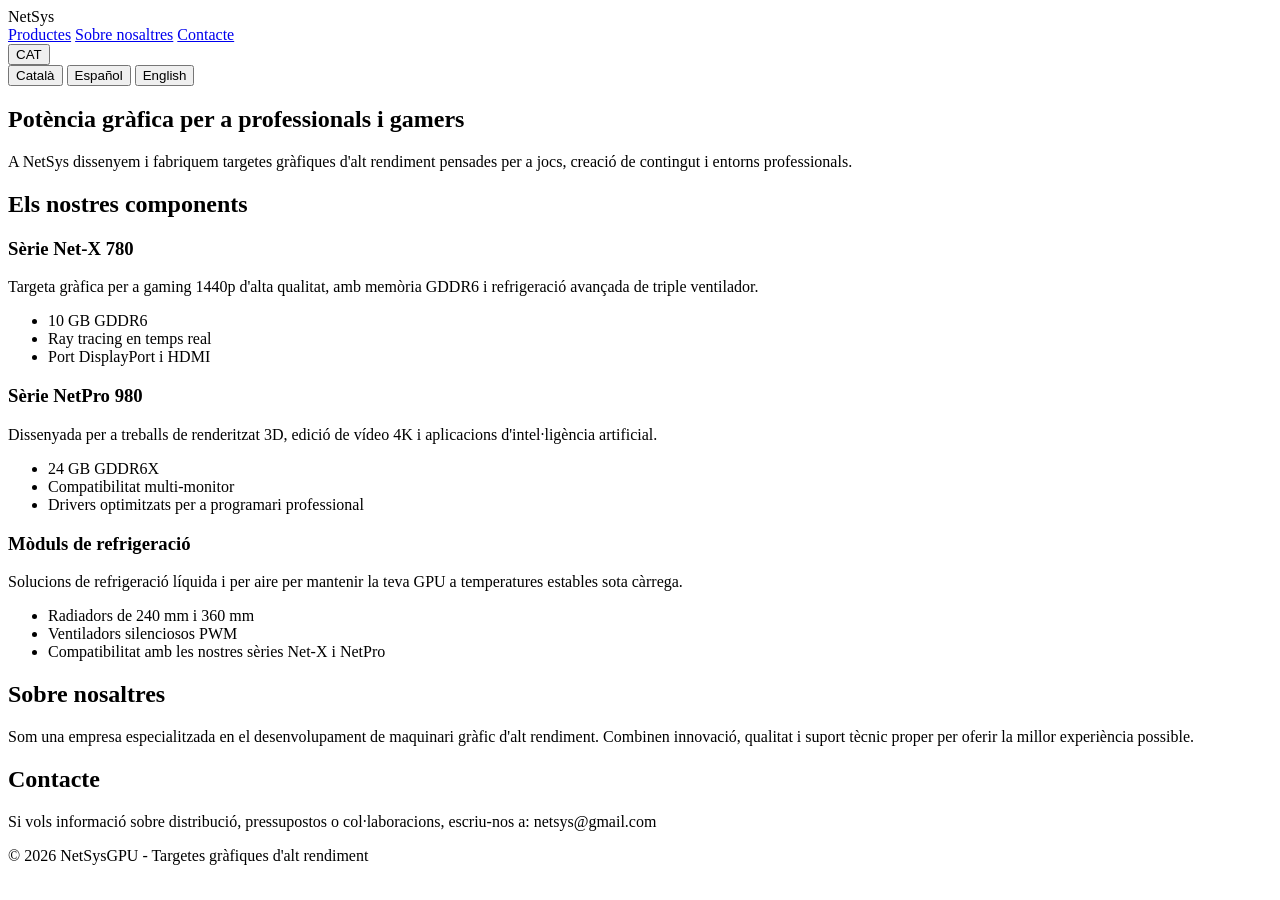
==== pagina.html @ 95e4061a "primera subida" ====
<!DOCTYPE html>
<html lang="ca">
<head>
    <meta charset="UTF-8">
    <title>NetSys - Targetes gràfiques d'alt rendiment</title>
    <link rel="stylesheet" href="ESTILOSPROYECTO.css">
</head>
<body>
    <header class="main-header">
        <div class="header-left">
            <span class="logo">NetSys</span>
            <nav class="main-nav">
                <a href="#productes"
                   data-ca="Productes" data-es="Productos" data-en="Products"
                >Productes</a>
                <a href="#sobre-nosaltres"
                   data-ca="Sobre nosaltres" data-es="Sobre nosotros" data-en="About us"
                >Sobre nosaltres</a>
                <a href="#contacte"
                   data-ca="Contacte" data-es="Contacto" data-en="Contact"
                >Contacte</a>
            </nav>
        </div>
        <div class="header-right">

            <div class="lang-select">
                <button class="lang-switch" type="button" id="langToggle">CAT</button>
                <div class="lang-options" id="langOptions">
                    <button class="lang-option active" data-lang="ca">Català</button>
                    <button class="lang-option" data-lang="es">Español</button>
                    <button class="lang-option" data-lang="en">English</button>
                </div>
            </div>
        </div>
    </header>

    <main>
        <section class="hero">
            <div class="hero-text">
                <h1
                    data-ca="Potència gràfica per a professionals i gamers"
                    data-es="Potencia gráfica para profesionales y gamers"
                    data-en="Graphics power for professionals and gamers"
                >
                    Potència gràfica per a professionals i gamers
                </h1>
                <p
                    data-ca="A NetSys dissenyem i fabriquem targetes gràfiques d'alt rendiment pensades per a jocs, creació de contingut i entorns professionals."
                    data-es="En NetSys diseñamos y fabricamos tarjetas gráficas de alto rendimiento pensadas para juegos, creación de contenido y entornos profesionales."
                    data-en="At NetSys we design and manufacture high-performance graphics cards for gaming, content creation, and professional environments."
                >
                    A NetSys dissenyem i fabriquem targetes gràfiques d'alt rendiment
                    pensades per a jocs, creació de contingut i entorns professionals.
                </p>
            </div>
        </section>

        <section id="productes" class="section">
            <h2
                data-ca="Els nostres components"
                data-es="Nuestros componentes"
                data-en="Our components"
            >Els nostres components</h2>
            <div class="cards-grid">
                <article class="card">
                    <h3
                        data-ca="Sèrie Net-X 780"
                        data-es="Serie Net-X 780"
                        data-en="Net-X 780 Series"
                    >Sèrie Net-X 780</h3>
                    <p
                        data-ca="Targeta gràfica per a gaming 1440p d'alta qualitat, amb memòria GDDR6 i refrigeració avançada de triple ventilador."
                        data-es="Tarjeta gráfica para gaming 1440p de alta calidad, con memoria GDDR6 y refrigeración avanzada de triple ventilador."
                        data-en="High-quality 1440p gaming graphics card with GDDR6 memory and advanced triple-fan cooling."
                    >
                        Targeta gràfica per a gaming 1440p d'alta qualitat, amb memòria GDDR6
                        i refrigeració avançada de triple ventilador.
                    </p>
                    <ul class="spec-list">
                        <li data-ca="10 GB GDDR6" data-es="10 GB GDDR6" data-en="10 GB GDDR6">10 GB GDDR6</li>
                        <li data-ca="Ray tracing en temps real" data-es="Ray tracing en tiempo real" data-en="Real-time ray tracing">Ray tracing en temps real</li>
                        <li data-ca="Port DisplayPort i HDMI" data-es="Puerto DisplayPort y HDMI" data-en="DisplayPort and HDMI ports">Port DisplayPort i HDMI</li>
                    </ul>
                </article>

                <article class="card">
                    <h3
                        data-ca="Sèrie NetPro 980"
                        data-es="Serie NetPro 980"
                        data-en="NetPro 980 Series"
                    >Sèrie NetPro 980</h3>
                    <p
                        data-ca="Dissenyada per a treballs de renderitzat 3D, edició de vídeo 4K i aplicacions d'intel·ligència artificial."
                        data-es="Diseñada para trabajos de renderizado 3D, edición de vídeo 4K y aplicaciones de inteligencia artificial."
                        data-en="Designed for 3D rendering, 4K video editing, and AI applications."
                    >
                        Dissenyada per a treballs de renderitzat 3D, edició de vídeo 4K
                        i aplicacions d'intel·ligència artificial.
                    </p>
                    <ul class="spec-list">
                        <li data-ca="24 GB GDDR6X" data-es="24 GB GDDR6X" data-en="24 GB GDDR6X">24 GB GDDR6X</li>
                        <li data-ca="Compatibilitat multi-monitor" data-es="Compatibilidad multi-monitor" data-en="Multi-monitor support">Compatibilitat multi-monitor</li>
                        <li data-ca="Drivers optimitzats per a programari professional" data-es="Drivers optimizados para software profesional" data-en="Optimized drivers for professional software">Drivers optimitzats per a programari professional</li>
                    </ul>
                </article>

                <article class="card">
                    <h3
                        data-ca="Mòduls de refrigeració"
                        data-es="Módulos de refrigeración"
                        data-en="Cooling modules"
                    >Mòduls de refrigeració</h3>
                    <p
                        data-ca="Solucions de refrigeració líquida i per aire per mantenir la teva GPU a temperatures estables sota càrrega."
                        data-es="Soluciones de refrigeración líquida y por aire para mantener tu GPU a temperaturas estables bajo carga."
                        data-en="Liquid and air cooling solutions to keep your GPU at stable temperatures under load."
                    >
                        Solucions de refrigeració líquida i per aire per mantenir la teva GPU
                        a temperatures estables sota càrrega.
                    </p>
                    <ul class="spec-list">
                        <li data-ca="Radiadors de 240 mm i 360 mm" data-es="Radiadores de 240 mm y 360 mm" data-en="240 mm and 360 mm radiators">Radiadors de 240 mm i 360 mm</li>
                        <li data-ca="Ventiladors silenciosos PWM" data-es="Ventiladores silenciosos PWM" data-en="Quiet PWM fans">Ventiladors silenciosos PWM</li>
                        <li data-ca="Compatibilitat amb les nostres sèries Net-X i NetPro" data-es="Compatibilidad con nuestras series Net-X y NetPro" data-en="Compatible with Net-X and NetPro series">Compatibilitat amb les nostres sèries NovaX i NovaPro</li>
                    </ul>
                </article>
            </div>
        </section>

        <section id="sobre-nosaltres" class="section">
            <h2
                data-ca="Sobre nosaltres"
                data-es="Sobre nosotros"
                data-en="About us"
            >Sobre nosaltres</h2>
            <p
                data-ca="Som una empresa especialitzada en el desenvolupament de maquinari gràfic d'alt rendiment. Combinen innovació, qualitat i suport tècnic proper per oferir la millor experiència possible."
                data-es="Somos una empresa especializada en el desarrollo de hardware gráfico de alto rendimiento. Combinamos innovación, calidad y soporte técnico cercano para ofrecer la mejor experiencia posible."
                data-en="We are a company specialized in high-performance graphics hardware development. We combine innovation, quality, and close technical support to deliver the best possible experience."
            >
                Som una empresa especialitzada en el desenvolupament
                de maquinari gràfic d'alt rendiment. Combinen innovació, qualitat
                i suport tècnic proper per oferir la millor experiència possible.
            </p>
        </section>

        <section id="contacte" class="section">
            <h2
                data-ca="Contacte"
                data-es="Contacto"
                data-en="Contact"
            >Contacte</h2>
            <p
                data-ca="Si vols informació sobre distribució, pressupostos o col·laboracions, escriu-nos a: netsys@gmail.com"
                data-es="Si quieres información sobre distribución, presupuestos o colaboraciones, escríbenos a: netsys@gmail.com"
                data-en="For distribution info, quotes, or collaborations, email us at: netsys@gmail.com"
            >
                Si vols informació sobre distribució, pressupostos o col·laboracions,
                escriu-nos a: <strong>netsys@gmail.com</strong>
            </p>
        </section>
    </main>

    <footer class="main-footer">
        <p
            data-ca="© 2026 NetSysGPU - Targetes gràfiques d'alt rendiment"
            data-es="© 2026 NetSysGPU - Tarjetas gráficas de alto rendimiento"
            data-en="© 2026 NetSysGPU - High-performance graphics cards"
        >
            © 2026 NetSysGPU - Targetes gràfiques d'alt rendiment
        </p>
    </footer>

    <script>

        function aplicarIdioma(idioma) {
            document.documentElement.lang = idioma;
            

            document.getElementById('langToggle').textContent = 
                idioma === 'ca' ? 'CAT' : 
                idioma === 'es' ? 'ES' : 'EN';
            

            document.querySelectorAll('.lang-option').forEach(btn => {
                btn.classList.toggle('active', btn.dataset.lang === idioma);
            });
            

            document.querySelectorAll('[data-ca]').forEach(el => {
                el.textContent = el.dataset.ca;
            });
            
            if (idioma === 'es') {
                document.querySelectorAll('[data-es]').forEach(el => {
                    el.textContent = el.dataset.es;
                });
            } else if (idioma === 'en') {
                document.querySelectorAll('[data-en]').forEach(el => {
                    el.textContent = el.dataset.en;
                });
            }
        }

        function initIdioma() {
            const idiomaGuardat = localStorage.getItem('idiomaNetSys') || 'ca';
            aplicarIdioma(idiomaGuardat);
        }


        document.getElementById('langToggle').addEventListener('click', function(e) {
            e.stopPropagation();
            document.getElementById('langOptions').classList.toggle('show');
        });


        document.querySelectorAll('.lang-option').forEach(btn => {
            btn.addEventListener('click', function() {
                const lang = this.dataset.lang;
                localStorage.setItem('idiomaNetSys', lang);
                aplicarIdioma(lang);
                document.getElementById('langOptions').classList.remove('show');
            });
        });


        document.addEventListener('click', () => {
            document.getElementById('langOptions').classList.remove('show');
        });


        initIdioma();
    </script>
</body>
</html>
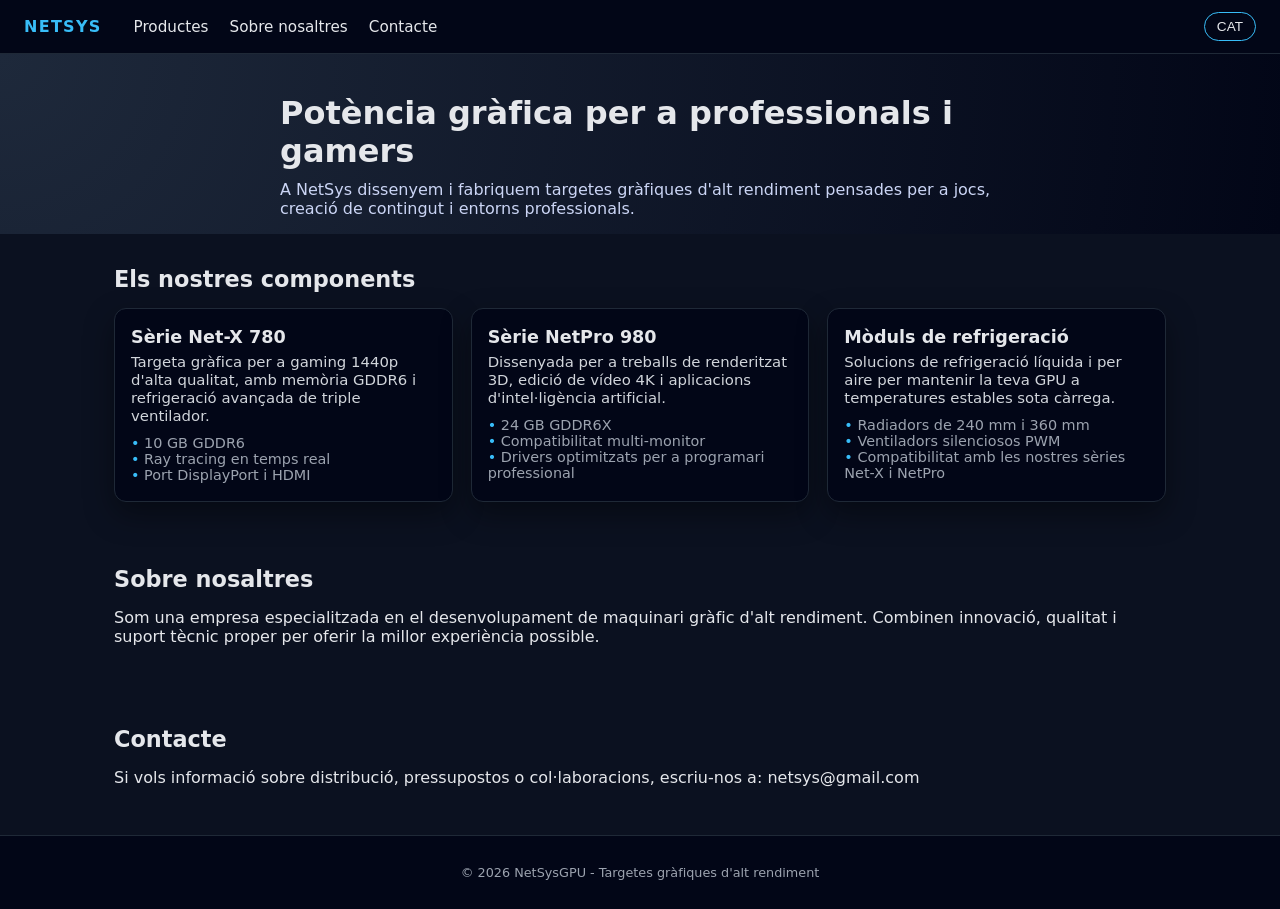
==== commit 684551c4: "Create pagina.html" ====
--- a/pagina.html
+++ b/pagina.html
@@ -1,235 +1,235 @@
-<!DOCTYPE html>
-<html lang="ca">
-<head>
-    <meta charset="UTF-8">
-    <title>NetSys - Targetes gràfiques d'alt rendiment</title>
-    <link rel="stylesheet" href="ESTILOSPROYECTO.css">
-</head>
-<body>
-    <header class="main-header">
-        <div class="header-left">
-            <span class="logo">NetSys</span>
-            <nav class="main-nav">
-                <a href="#productes"
-                   data-ca="Productes" data-es="Productos" data-en="Products"
-                >Productes</a>
-                <a href="#sobre-nosaltres"
-                   data-ca="Sobre nosaltres" data-es="Sobre nosotros" data-en="About us"
-                >Sobre nosaltres</a>
-                <a href="#contacte"
-                   data-ca="Contacte" data-es="Contacto" data-en="Contact"
-                >Contacte</a>
-            </nav>
-        </div>
-        <div class="header-right">
-
-            <div class="lang-select">
-                <button class="lang-switch" type="button" id="langToggle">CAT</button>
-                <div class="lang-options" id="langOptions">
-                    <button class="lang-option active" data-lang="ca">Català</button>
-                    <button class="lang-option" data-lang="es">Español</button>
-                    <button class="lang-option" data-lang="en">English</button>
-                </div>
-            </div>
-        </div>
-    </header>
-
-    <main>
-        <section class="hero">
-            <div class="hero-text">
-                <h1
-                    data-ca="Potència gràfica per a professionals i gamers"
-                    data-es="Potencia gráfica para profesionales y gamers"
-                    data-en="Graphics power for professionals and gamers"
-                >
-                    Potència gràfica per a professionals i gamers
-                </h1>
-                <p
-                    data-ca="A NetSys dissenyem i fabriquem targetes gràfiques d'alt rendiment pensades per a jocs, creació de contingut i entorns professionals."
-                    data-es="En NetSys diseñamos y fabricamos tarjetas gráficas de alto rendimiento pensadas para juegos, creación de contenido y entornos profesionales."
-                    data-en="At NetSys we design and manufacture high-performance graphics cards for gaming, content creation, and professional environments."
-                >
-                    A NetSys dissenyem i fabriquem targetes gràfiques d'alt rendiment
-                    pensades per a jocs, creació de contingut i entorns professionals.
-                </p>
-            </div>
-        </section>
-
-        <section id="productes" class="section">
-            <h2
-                data-ca="Els nostres components"
-                data-es="Nuestros componentes"
-                data-en="Our components"
-            >Els nostres components</h2>
-            <div class="cards-grid">
-                <article class="card">
-                    <h3
-                        data-ca="Sèrie Net-X 780"
-                        data-es="Serie Net-X 780"
-                        data-en="Net-X 780 Series"
-                    >Sèrie Net-X 780</h3>
-                    <p
-                        data-ca="Targeta gràfica per a gaming 1440p d'alta qualitat, amb memòria GDDR6 i refrigeració avançada de triple ventilador."
-                        data-es="Tarjeta gráfica para gaming 1440p de alta calidad, con memoria GDDR6 y refrigeración avanzada de triple ventilador."
-                        data-en="High-quality 1440p gaming graphics card with GDDR6 memory and advanced triple-fan cooling."
-                    >
-                        Targeta gràfica per a gaming 1440p d'alta qualitat, amb memòria GDDR6
-                        i refrigeració avançada de triple ventilador.
-                    </p>
-                    <ul class="spec-list">
-                        <li data-ca="10 GB GDDR6" data-es="10 GB GDDR6" data-en="10 GB GDDR6">10 GB GDDR6</li>
-                        <li data-ca="Ray tracing en temps real" data-es="Ray tracing en tiempo real" data-en="Real-time ray tracing">Ray tracing en temps real</li>
-                        <li data-ca="Port DisplayPort i HDMI" data-es="Puerto DisplayPort y HDMI" data-en="DisplayPort and HDMI ports">Port DisplayPort i HDMI</li>
-                    </ul>
-                </article>
-
-                <article class="card">
-                    <h3
-                        data-ca="Sèrie NetPro 980"
-                        data-es="Serie NetPro 980"
-                        data-en="NetPro 980 Series"
-                    >Sèrie NetPro 980</h3>
-                    <p
-                        data-ca="Dissenyada per a treballs de renderitzat 3D, edició de vídeo 4K i aplicacions d'intel·ligència artificial."
-                        data-es="Diseñada para trabajos de renderizado 3D, edición de vídeo 4K y aplicaciones de inteligencia artificial."
-                        data-en="Designed for 3D rendering, 4K video editing, and AI applications."
-                    >
-                        Dissenyada per a treballs de renderitzat 3D, edició de vídeo 4K
-                        i aplicacions d'intel·ligència artificial.
-                    </p>
-                    <ul class="spec-list">
-                        <li data-ca="24 GB GDDR6X" data-es="24 GB GDDR6X" data-en="24 GB GDDR6X">24 GB GDDR6X</li>
-                        <li data-ca="Compatibilitat multi-monitor" data-es="Compatibilidad multi-monitor" data-en="Multi-monitor support">Compatibilitat multi-monitor</li>
-                        <li data-ca="Drivers optimitzats per a programari professional" data-es="Drivers optimizados para software profesional" data-en="Optimized drivers for professional software">Drivers optimitzats per a programari professional</li>
-                    </ul>
-                </article>
-
-                <article class="card">
-                    <h3
-                        data-ca="Mòduls de refrigeració"
-                        data-es="Módulos de refrigeración"
-                        data-en="Cooling modules"
-                    >Mòduls de refrigeració</h3>
-                    <p
-                        data-ca="Solucions de refrigeració líquida i per aire per mantenir la teva GPU a temperatures estables sota càrrega."
-                        data-es="Soluciones de refrigeración líquida y por aire para mantener tu GPU a temperaturas estables bajo carga."
-                        data-en="Liquid and air cooling solutions to keep your GPU at stable temperatures under load."
-                    >
-                        Solucions de refrigeració líquida i per aire per mantenir la teva GPU
-                        a temperatures estables sota càrrega.
-                    </p>
-                    <ul class="spec-list">
-                        <li data-ca="Radiadors de 240 mm i 360 mm" data-es="Radiadores de 240 mm y 360 mm" data-en="240 mm and 360 mm radiators">Radiadors de 240 mm i 360 mm</li>
-                        <li data-ca="Ventiladors silenciosos PWM" data-es="Ventiladores silenciosos PWM" data-en="Quiet PWM fans">Ventiladors silenciosos PWM</li>
-                        <li data-ca="Compatibilitat amb les nostres sèries Net-X i NetPro" data-es="Compatibilidad con nuestras series Net-X y NetPro" data-en="Compatible with Net-X and NetPro series">Compatibilitat amb les nostres sèries NovaX i NovaPro</li>
-                    </ul>
-                </article>
-            </div>
-        </section>
-
-        <section id="sobre-nosaltres" class="section">
-            <h2
-                data-ca="Sobre nosaltres"
-                data-es="Sobre nosotros"
-                data-en="About us"
-            >Sobre nosaltres</h2>
-            <p
-                data-ca="Som una empresa especialitzada en el desenvolupament de maquinari gràfic d'alt rendiment. Combinen innovació, qualitat i suport tècnic proper per oferir la millor experiència possible."
-                data-es="Somos una empresa especializada en el desarrollo de hardware gráfico de alto rendimiento. Combinamos innovación, calidad y soporte técnico cercano para ofrecer la mejor experiencia posible."
-                data-en="We are a company specialized in high-performance graphics hardware development. We combine innovation, quality, and close technical support to deliver the best possible experience."
-            >
-                Som una empresa especialitzada en el desenvolupament
-                de maquinari gràfic d'alt rendiment. Combinen innovació, qualitat
-                i suport tècnic proper per oferir la millor experiència possible.
-            </p>
-        </section>
-
-        <section id="contacte" class="section">
-            <h2
-                data-ca="Contacte"
-                data-es="Contacto"
-                data-en="Contact"
-            >Contacte</h2>
-            <p
-                data-ca="Si vols informació sobre distribució, pressupostos o col·laboracions, escriu-nos a: netsys@gmail.com"
-                data-es="Si quieres información sobre distribución, presupuestos o colaboraciones, escríbenos a: netsys@gmail.com"
-                data-en="For distribution info, quotes, or collaborations, email us at: netsys@gmail.com"
-            >
-                Si vols informació sobre distribució, pressupostos o col·laboracions,
-                escriu-nos a: <strong>netsys@gmail.com</strong>
-            </p>
-        </section>
-    </main>
-
-    <footer class="main-footer">
-        <p
-            data-ca="© 2026 NetSysGPU - Targetes gràfiques d'alt rendiment"
-            data-es="© 2026 NetSysGPU - Tarjetas gráficas de alto rendimiento"
-            data-en="© 2026 NetSysGPU - High-performance graphics cards"
-        >
-            © 2026 NetSysGPU - Targetes gràfiques d'alt rendiment
-        </p>
-    </footer>
-
-    <script>
-
-        function aplicarIdioma(idioma) {
-            document.documentElement.lang = idioma;
-            
-
-            document.getElementById('langToggle').textContent = 
-                idioma === 'ca' ? 'CAT' : 
-                idioma === 'es' ? 'ES' : 'EN';
-            
-
-            document.querySelectorAll('.lang-option').forEach(btn => {
-                btn.classList.toggle('active', btn.dataset.lang === idioma);
-            });
-            
-
-            document.querySelectorAll('[data-ca]').forEach(el => {
-                el.textContent = el.dataset.ca;
-            });
-            
-            if (idioma === 'es') {
-                document.querySelectorAll('[data-es]').forEach(el => {
-                    el.textContent = el.dataset.es;
-                });
-            } else if (idioma === 'en') {
-                document.querySelectorAll('[data-en]').forEach(el => {
-                    el.textContent = el.dataset.en;
-                });
-            }
-        }
-
-        function initIdioma() {
-            const idiomaGuardat = localStorage.getItem('idiomaNetSys') || 'ca';
-            aplicarIdioma(idiomaGuardat);
-        }
-
-
-        document.getElementById('langToggle').addEventListener('click', function(e) {
-            e.stopPropagation();
-            document.getElementById('langOptions').classList.toggle('show');
-        });
-
-
-        document.querySelectorAll('.lang-option').forEach(btn => {
-            btn.addEventListener('click', function() {
-                const lang = this.dataset.lang;
-                localStorage.setItem('idiomaNetSys', lang);
-                aplicarIdioma(lang);
-                document.getElementById('langOptions').classList.remove('show');
-            });
-        });
-
-
-        document.addEventListener('click', () => {
-            document.getElementById('langOptions').classList.remove('show');
-        });
-
-
-        initIdioma();
-    </script>
-</body>
-</html>
+<!DOCTYPE html>
+<html lang="ca">
+<head>
+    <meta charset="UTF-8">
+    <title>NetSys - Targetes gràfiques d'alt rendiment</title>
+    <link rel="stylesheet" href="estilos.css">
+</head>
+<body>
+    <header class="main-header">
+        <div class="header-left">
+            <span class="logo">NetSys</span>
+            <nav class="main-nav">
+                <a href="#productes"
+                   data-ca="Productes" data-es="Productos" data-en="Products"
+                >Productes</a>
+                <a href="#sobre-nosaltres"
+                   data-ca="Sobre nosaltres" data-es="Sobre nosotros" data-en="About us"
+                >Sobre nosaltres</a>
+                <a href="#contacte"
+                   data-ca="Contacte" data-es="Contacto" data-en="Contact"
+                >Contacte</a>
+            </nav>
+        </div>
+        <div class="header-right">
+
+            <div class="lang-select">
+                <button class="lang-switch" type="button" id="langToggle">CAT</button>
+                <div class="lang-options" id="langOptions">
+                    <button class="lang-option active" data-lang="ca">Català</button>
+                    <button class="lang-option" data-lang="es">Español</button>
+                    <button class="lang-option" data-lang="en">English</button>
+                </div>
+            </div>
+        </div>
+    </header>
+
+    <main>
+        <section class="hero">
+            <div class="hero-text">
+                <h1
+                    data-ca="Potència gràfica per a professionals i gamers"
+                    data-es="Potencia gráfica para profesionales y gamers"
+                    data-en="Graphics power for professionals and gamers"
+                >
+                    Potència gràfica per a professionals i gamers
+                </h1>
+                <p
+                    data-ca="A NetSys dissenyem i fabriquem targetes gràfiques d'alt rendiment pensades per a jocs, creació de contingut i entorns professionals."
+                    data-es="En NetSys diseñamos y fabricamos tarjetas gráficas de alto rendimiento pensadas para juegos, creación de contenido y entornos profesionales."
+                    data-en="At NetSys we design and manufacture high-performance graphics cards for gaming, content creation, and professional environments."
+                >
+                    A NetSys dissenyem i fabriquem targetes gràfiques d'alt rendiment
+                    pensades per a jocs, creació de contingut i entorns professionals.
+                </p>
+            </div>
+        </section>
+
+        <section id="productes" class="section">
+            <h2
+                data-ca="Els nostres components"
+                data-es="Nuestros componentes"
+                data-en="Our components"
+            >Els nostres components</h2>
+            <div class="cards-grid">
+                <article class="card">
+                    <h3
+                        data-ca="Sèrie Net-X 780"
+                        data-es="Serie Net-X 780"
+                        data-en="Net-X 780 Series"
+                    >Sèrie Net-X 780</h3>
+                    <p
+                        data-ca="Targeta gràfica per a gaming 1440p d'alta qualitat, amb memòria GDDR6 i refrigeració avançada de triple ventilador."
+                        data-es="Tarjeta gráfica para gaming 1440p de alta calidad, con memoria GDDR6 y refrigeración avanzada de triple ventilador."
+                        data-en="High-quality 1440p gaming graphics card with GDDR6 memory and advanced triple-fan cooling."
+                    >
+                        Targeta gràfica per a gaming 1440p d'alta qualitat, amb memòria GDDR6
+                        i refrigeració avançada de triple ventilador.
+                    </p>
+                    <ul class="spec-list">
+                        <li data-ca="10 GB GDDR6" data-es="10 GB GDDR6" data-en="10 GB GDDR6">10 GB GDDR6</li>
+                        <li data-ca="Ray tracing en temps real" data-es="Ray tracing en tiempo real" data-en="Real-time ray tracing">Ray tracing en temps real</li>
+                        <li data-ca="Port DisplayPort i HDMI" data-es="Puerto DisplayPort y HDMI" data-en="DisplayPort and HDMI ports">Port DisplayPort i HDMI</li>
+                    </ul>
+                </article>
+
+                <article class="card">
+                    <h3
+                        data-ca="Sèrie NetPro 980"
+                        data-es="Serie NetPro 980"
+                        data-en="NetPro 980 Series"
+                    >Sèrie NetPro 980</h3>
+                    <p
+                        data-ca="Dissenyada per a treballs de renderitzat 3D, edició de vídeo 4K i aplicacions d'intel·ligència artificial."
+                        data-es="Diseñada para trabajos de renderizado 3D, edición de vídeo 4K y aplicaciones de inteligencia artificial."
+                        data-en="Designed for 3D rendering, 4K video editing, and AI applications."
+                    >
+                        Dissenyada per a treballs de renderitzat 3D, edició de vídeo 4K
+                        i aplicacions d'intel·ligència artificial.
+                    </p>
+                    <ul class="spec-list">
+                        <li data-ca="24 GB GDDR6X" data-es="24 GB GDDR6X" data-en="24 GB GDDR6X">24 GB GDDR6X</li>
+                        <li data-ca="Compatibilitat multi-monitor" data-es="Compatibilidad multi-monitor" data-en="Multi-monitor support">Compatibilitat multi-monitor</li>
+                        <li data-ca="Drivers optimitzats per a programari professional" data-es="Drivers optimizados para software profesional" data-en="Optimized drivers for professional software">Drivers optimitzats per a programari professional</li>
+                    </ul>
+                </article>
+
+                <article class="card">
+                    <h3
+                        data-ca="Mòduls de refrigeració"
+                        data-es="Módulos de refrigeración"
+                        data-en="Cooling modules"
+                    >Mòduls de refrigeració</h3>
+                    <p
+                        data-ca="Solucions de refrigeració líquida i per aire per mantenir la teva GPU a temperatures estables sota càrrega."
+                        data-es="Soluciones de refrigeración líquida y por aire para mantener tu GPU a temperaturas estables bajo carga."
+                        data-en="Liquid and air cooling solutions to keep your GPU at stable temperatures under load."
+                    >
+                        Solucions de refrigeració líquida i per aire per mantenir la teva GPU
+                        a temperatures estables sota càrrega.
+                    </p>
+                    <ul class="spec-list">
+                        <li data-ca="Radiadors de 240 mm i 360 mm" data-es="Radiadores de 240 mm y 360 mm" data-en="240 mm and 360 mm radiators">Radiadors de 240 mm i 360 mm</li>
+                        <li data-ca="Ventiladors silenciosos PWM" data-es="Ventiladores silenciosos PWM" data-en="Quiet PWM fans">Ventiladors silenciosos PWM</li>
+                        <li data-ca="Compatibilitat amb les nostres sèries Net-X i NetPro" data-es="Compatibilidad con nuestras series Net-X y NetPro" data-en="Compatible with Net-X and NetPro series">Compatibilitat amb les nostres sèries NovaX i NovaPro</li>
+                    </ul>
+                </article>
+            </div>
+        </section>
+
+        <section id="sobre-nosaltres" class="section">
+            <h2
+                data-ca="Sobre nosaltres"
+                data-es="Sobre nosotros"
+                data-en="About us"
+            >Sobre nosaltres</h2>
+            <p
+                data-ca="Som una empresa especialitzada en el desenvolupament de maquinari gràfic d'alt rendiment. Combinen innovació, qualitat i suport tècnic proper per oferir la millor experiència possible."
+                data-es="Somos una empresa especializada en el desarrollo de hardware gráfico de alto rendimiento. Combinamos innovación, calidad y soporte técnico cercano para ofrecer la mejor experiencia posible."
+                data-en="We are a company specialized in high-performance graphics hardware development. We combine innovation, quality, and close technical support to deliver the best possible experience."
+            >
+                Som una empresa especialitzada en el desenvolupament
+                de maquinari gràfic d'alt rendiment. Combinen innovació, qualitat
+                i suport tècnic proper per oferir la millor experiència possible.
+            </p>
+        </section>
+
+        <section id="contacte" class="section">
+            <h2
+                data-ca="Contacte"
+                data-es="Contacto"
+                data-en="Contact"
+            >Contacte</h2>
+            <p
+                data-ca="Si vols informació sobre distribució, pressupostos o col·laboracions, escriu-nos a: netsys@gmail.com"
+                data-es="Si quieres información sobre distribución, presupuestos o colaboraciones, escríbenos a: netsys@gmail.com"
+                data-en="For distribution info, quotes, or collaborations, email us at: netsys@gmail.com"
+            >
+                Si vols informació sobre distribució, pressupostos o col·laboracions,
+                escriu-nos a: <strong>netsys@gmail.com</strong>
+            </p>
+        </section>
+    </main>
+
+    <footer class="main-footer">
+        <p
+            data-ca="© 2026 NetSysGPU - Targetes gràfiques d'alt rendiment"
+            data-es="© 2026 NetSysGPU - Tarjetas gráficas de alto rendimiento"
+            data-en="© 2026 NetSysGPU - High-performance graphics cards"
+        >
+            © 2026 NetSysGPU - Targetes gràfiques d'alt rendiment
+        </p>
+    </footer>
+
+    <script>
+
+        function aplicarIdioma(idioma) {
+            document.documentElement.lang = idioma;
+            
+
+            document.getElementById('langToggle').textContent = 
+                idioma === 'ca' ? 'CAT' : 
+                idioma === 'es' ? 'ES' : 'EN';
+            
+
+            document.querySelectorAll('.lang-option').forEach(btn => {
+                btn.classList.toggle('active', btn.dataset.lang === idioma);
+            });
+            
+
+            document.querySelectorAll('[data-ca]').forEach(el => {
+                el.textContent = el.dataset.ca;
+            });
+            
+            if (idioma === 'es') {
+                document.querySelectorAll('[data-es]').forEach(el => {
+                    el.textContent = el.dataset.es;
+                });
+            } else if (idioma === 'en') {
+                document.querySelectorAll('[data-en]').forEach(el => {
+                    el.textContent = el.dataset.en;
+                });
+            }
+        }
+
+        function initIdioma() {
+            const idiomaGuardat = localStorage.getItem('idiomaNetSys') || 'ca';
+            aplicarIdioma(idiomaGuardat);
+        }
+
+
+        document.getElementById('langToggle').addEventListener('click', function(e) {
+            e.stopPropagation();
+            document.getElementById('langOptions').classList.toggle('show');
+        });
+
+
+        document.querySelectorAll('.lang-option').forEach(btn => {
+            btn.addEventListener('click', function() {
+                const lang = this.dataset.lang;
+                localStorage.setItem('idiomaNetSys', lang);
+                aplicarIdioma(lang);
+                document.getElementById('langOptions').classList.remove('show');
+            });
+        });
+
+
+        document.addEventListener('click', () => {
+            document.getElementById('langOptions').classList.remove('show');
+        });
+
+
+        initIdioma();
+    </script>
+</body>
+</html>
--- a/estilos.css
+++ b/estilos.css
@@ -0,0 +1,337 @@
+*,
+*::before,
+*::after {
+    box-sizing: border-box;
+}
+
+body {
+    margin: 0;
+    font-family: system-ui, -apple-system, BlinkMacSystemFont, "Segoe UI", sans-serif;
+    background-color: #0b1120;
+    color: #e5e7eb;
+}
+
+.top-bar,
+.main-header {
+    display: flex;
+    justify-content: space-between;
+    align-items: center;
+    padding: 12px 24px;
+    background: #020617;
+    border-bottom: 1px solid #1f2937;
+}
+
+.logo {
+    font-weight: 700;
+    letter-spacing: 0.08em;
+    text-transform: uppercase;
+    color: #38bdf8;
+}
+
+.lang-switch {
+    border: 1px solid #38bdf8;
+    background: transparent;
+    color: #e5e7eb;
+    padding: 6px 12px;
+    border-radius: 999px;
+    cursor: pointer;
+    font-size: 0.85rem;
+    transition: background 0.2s, color 0.2s, transform 0.1s;
+}
+
+.lang-switch:hover {
+    background: #38bdf8;
+    color: #020617;
+}
+
+.lang-switch:active {
+    transform: scale(0.96);
+}
+
+.login-body {
+    min-height: 100vh;
+    display: flex;
+    flex-direction: column;
+}
+
+.login-container {
+    flex: 1;
+    display: flex;
+    justify-content: center;
+    align-items: center;
+    padding: 24px;
+}
+
+.login-box {
+    background: radial-gradient(circle at top left, #1e293b, #020617);
+    border-radius: 16px;
+    padding: 32px 28px;
+    max-width: 380px;
+    width: 100%;
+    box-shadow: 0 18px 40px rgba(0, 0, 0, 0.5);
+}
+
+.login-box h1 {
+    margin-top: 0;
+    margin-bottom: 8px;
+    font-size: 1.6rem;
+}
+
+.login-subtitle {
+    margin: 0 0 20px;
+    font-size: 0.95rem;
+    color: #9ca3af;
+}
+
+.login-form .form-group {
+    display: flex;
+    flex-direction: column;
+    margin-bottom: 16px;
+}
+
+.login-form label {
+    font-size: 0.9rem;
+    margin-bottom: 4px;
+}
+
+.login-form input {
+    padding: 8px 10px;
+    border-radius: 8px;
+    border: 1px solid #4b5563;
+    background: #020617;
+    color: #e5e7eb;
+    outline: none;
+    font-size: 0.95rem;
+}
+
+.login-form input:focus {
+    border-color: #38bdf8;
+    box-shadow: 0 0 0 1px rgba(56, 189, 248, 0.4);
+}
+
+.btn-primary {
+    width: 100%;
+    margin-top: 8px;
+    padding: 10px 14px;
+    border-radius: 999px;
+    border: none;
+    cursor: pointer;
+    background: linear-gradient(135deg, #38bdf8, #0ea5e9);
+    color: #020617;
+    font-weight: 600;
+    font-size: 0.95rem;
+    transition: transform 0.1s, box-shadow 0.1s, filter 0.15s;
+}
+
+.btn-primary:hover {
+    filter: brightness(1.05);
+    box-shadow: 0 10px 25px rgba(56, 189, 248, 0.4);
+}
+
+.btn-primary:active {
+    transform: translateY(1px) scale(0.98);
+    box-shadow: none;
+}
+
+.login-note {
+    margin-top: 16px;
+    font-size: 0.8rem;
+    color: #9ca3af;
+}
+
+.main-header .header-left {
+    display: flex;
+    align-items: center;
+    gap: 32px;
+}
+
+.main-nav a {
+    color: #e5e7eb;
+    text-decoration: none;
+    margin-right: 16px;
+    font-size: 0.95rem;
+    position: relative;
+}
+
+.main-nav a:last-child {
+    margin-right: 0;
+}
+
+.main-nav a::after {
+    content: "";
+    position: absolute;
+    left: 0;
+    bottom: -4px;
+    width: 0;
+    height: 2px;
+    background: #38bdf8;
+    transition: width 0.2s;
+}
+
+.main-nav a:hover::after {
+    width: 100%;
+}
+
+.hero {
+    padding: 40px 24px 16px;
+    background: radial-gradient(circle at top left, #1e293b, #020617);
+}
+
+.hero-text {
+    max-width: 720px;
+    margin: 0 auto;
+}
+
+.hero h1 {
+    margin-top: 0;
+    font-size: 2rem;
+    margin-bottom: 10px;
+}
+
+.hero p {
+    margin: 0;
+    font-size: 1rem;
+    color: #cbd5f5;
+}
+
+.section {
+    padding: 32px 24px;
+    max-width: 1100px;
+    margin: 0 auto;
+}
+
+.section h2 {
+    margin-top: 0;
+    margin-bottom: 16px;
+    font-size: 1.4rem;
+}
+
+.cards-grid {
+    display: grid;
+    grid-template-columns: repeat(auto-fit, minmax(260px, 1fr));
+    gap: 18px;
+}
+
+.card {
+    background: #020617;
+    border-radius: 12px;
+    padding: 18px 16px;
+    border: 1px solid #1f2937;
+    box-shadow: 0 12px 30px rgba(0, 0, 0, 0.4);
+    transition: transform 0.15s, box-shadow 0.15s, border-color 0.15s;
+}
+
+.card h3 {
+    margin-top: 0;
+    margin-bottom: 6px;
+    font-size: 1.1rem;
+}
+
+.card p {
+    margin-top: 0;
+    margin-bottom: 10px;
+    font-size: 0.93rem;
+    color: #d1d5db;
+}
+
+.card:hover {
+    transform: translateY(-3px);
+    border-color: #38bdf8;
+    box-shadow: 0 18px 40px rgba(56, 189, 248, 0.3);
+}
+
+.spec-list {
+    list-style: none;
+    padding-left: 0;
+    margin: 0;
+    font-size: 0.9rem;
+    color: #9ca3af;
+}
+
+.spec-list li::before {
+    content: "• ";
+    color: #38bdf8;
+}
+
+.main-footer {
+    padding: 16px 24px;
+    text-align: center;
+    font-size: 0.8rem;
+    color: #9ca3af;
+    border-top: 1px solid #1f2937;
+    background: #020617;
+}
+
+@media (max-width: 640px) {
+    .main-header {
+        flex-direction: column;
+        align-items: flex-start;
+        gap: 8px;
+    }
+
+    .main-header .header-left {
+        width: 100%;
+        justify-content: space-between;
+    }
+
+    .main-nav {
+        margin-top: 4px;
+    }
+
+    .hero {
+        padding: 28px 16px 12px;
+    }
+
+    .section {
+        padding: 24px 16px;
+    }
+
+    .login-box {
+        padding: 24px 20px;
+    }
+}
+
+
+.lang-select {
+    position: relative;
+    display: inline-block;
+}
+
+.lang-options {
+    display: none;
+    position: absolute;
+    top: 110%;
+    right: 0;
+    background: #020617;
+    border: 1px solid #1f2937;
+    border-radius: 8px;
+    box-shadow: 0 10px 25px rgba(0, 0, 0, 0.5);
+    min-width: 90px;
+    z-index: 1000;
+}
+
+.lang-options.show {
+    display: block;
+}
+
+.lang-option {
+    display: block;
+    width: 100%;
+    padding: 6px 10px;
+    background: none;
+    border: none;
+    text-align: left;
+    color: #e5e7eb;
+    cursor: pointer;
+    font-size: 0.85rem;
+    transition: background 0.15s;
+}
+
+.lang-option:hover {
+    background: #1e293b;
+}
+
+.lang-option.active {
+    color: #38bdf8;
+    font-weight: 600;
+}
